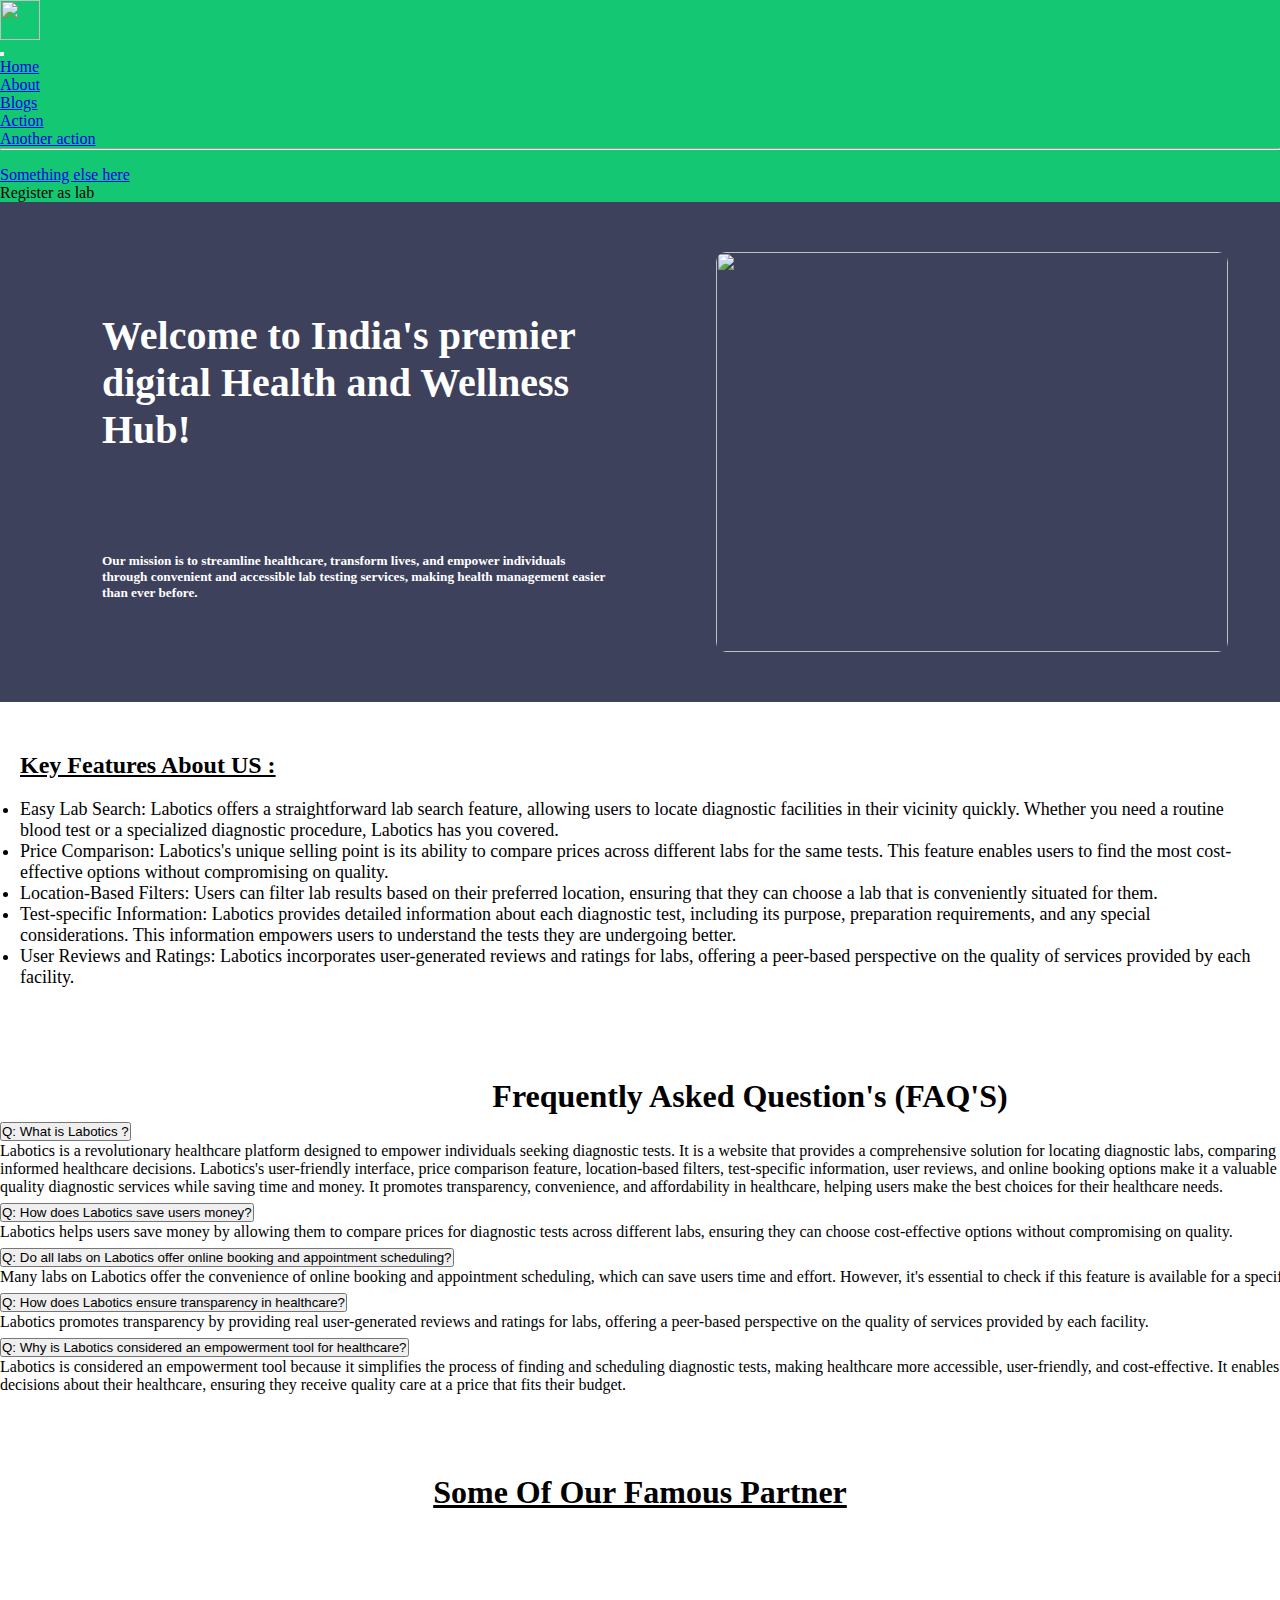
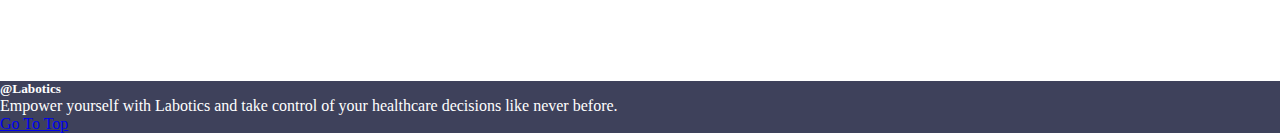
==== about.html @ e54dc59a "init" ====
<!DOCTYPE html>
<html lang="en">
<head>
    <meta charset="UTF-8">
    <meta name="viewport" content="width=device-width, initial-scale=1.0">
    <title>Document</title>
    <link href="https://cdn.jsdelivr.net/npm/bootstrap@5.3.1/dist/css/bootstrap.min.css" rel="stylesheet" integrity="sha384-4bw+/aepP/YC94hEpVNVgiZdgIC5+VKNBQNGCHeKRQN+PtmoHDEXuppvnDJzQIu9" crossorigin="anonymous">
    <link rel="stylesheet" href="https://cdnjs.cloudflare.com/ajax/libs/font-awesome/6.4.0/css/all.min.css" integrity="sha512-iecdLmaskl7CVkqkXNQ/ZH/XLlvWZOJyj7Yy7tcenmpD1ypASozpmT/E0iPtmFIB46ZmdtAc9eNBvH0H/ZpiBw==" crossorigin="anonymous" referrerpolicy="no-referrer" />
    <link rel="stylesheet" href="about.css">
</head>
<body>
    <div class="about-sec">
      <nav class="navbar navbar-expand-lg bg-success bg-gradient fs-5 bgp sticky-top">
        <div class="container-fluid">
          <div class="logo "><img src="images/logo1.png" alt=""></div>
          <button class="navbar-toggler" type="button" data-bs-toggle="collapse" data-bs-target="#navbarSupportedContent"
            aria-controls="navbarSupportedContent" aria-expanded="false" aria-label="Toggle navigation">
            <span class="navbar-toggler-icon"></span>
          </button>
          <div class="collapse navbar-collapse" id="navbarSupportedContent">
            <ul class="navbar-nav me-auto mb-2 mb-lg-0">
              <li class="nav-item mx-2">
                <a class="nav-link " aria-current="page" href="index.html">Home</a>
              </li>
              <li class="nav-item mx-1">
                <a class="nav-link active" href="about.html">About</a>
              </li>
              <li class="nav-item dropdown mx-1">
                <a class="nav-link dropdown-toggle" href="#" role="button" data-bs-toggle="dropdown" aria-expanded="false">
                  Blogs
                </a>
                <ul class="dropdown-menu">
                  <li><a class="dropdown-item" href="#">Action</a></li>
                  <li><a class="dropdown-item" href="#">Another action</a></li>
                  <li>
                    <hr class="dropdown-divider">
                  </li>
                  <li><a class="dropdown-item" href="#">Something else here</a></li>
                </ul>
              </li>
              <li class="nav-item mx-2">
                <a class="nav-link disabled " aria-disabled="true">Register as lab</a>
              </li>
            </ul>
            <!-- <div class="login ">
              <button type="button" class="btn btn-primary btn-sm bg-gradient"><a href="">Login</a></button>
              <button type="button" class="btn btn-danger btn-sm bg-gradient"><a href="signup.html">Sign Up</a></button>
            </div> -->
          </div>
        </div>
      </nav>

        <header>
           <div class="head-section">
            <div id="left-head">
                <h1> Welcome  to India's premier digital Health  and Wellness Hub!</h1>
                <h5>Our mission is to streamline healthcare, transform lives, and empower individuals through convenient and accessible lab  testing services, making health management easier than ever before.</h5>
            </div>
            <div class="right-head">
                <img src="Images/about image.jpg" alt="">
            </div>
           </div>
        </header>

        <div class="About-us-detail" style="padding: 10px 20px 10px 20px; margin-top: 40px;">
          <h2> <u>Key Features About US :</u></h2>
          <ul style="font-size: 18px;  margin-top: 20px;">
            <li>
              Easy Lab Search: Labotics offers a straightforward lab search feature, allowing users to locate diagnostic facilities in their vicinity quickly. Whether you need a routine blood test or a specialized diagnostic procedure, Labotics has you covered. </li>
            <li>Price Comparison: Labotics's unique selling point is its ability to compare prices across different labs for the same tests. This feature enables users to find the most cost-effective options without compromising on quality.</li>
            <li>Location-Based Filters: Users can filter lab results based on their preferred location, ensuring that they can choose a lab that is conveniently situated for them.</li>
            <li>Test-specific Information: Labotics provides detailed information about each diagnostic test, including its purpose, preparation requirements, and any special considerations. This information empowers users to understand the tests they are undergoing better. </li>
            <li>User Reviews and Ratings: Labotics incorporates user-generated reviews and ratings for labs, offering a peer-based perspective on the quality of services provided by each facility. </li>
          </ul>
        </div>
        <div class="faqs">
         <div class="faqs-heading">
          <h1>Frequently Asked Question's (FAQ'S)</h1>
         </div>
            <div class="accordion accordion-flush" id="accordionFlushExample">
                <div class="accordion-item">
                  <h2 class="accordion-header">
                    <button class="accordion-button collapsed" type="button" data-bs-toggle="collapse" data-bs-target="#flush-collapseOne" aria-expanded="false" aria-controls="flush-collapseOne">
                      Q: What is Labotics ?
                    </button>
                  </h2>
                  <div id="flush-collapseOne" class="accordion-collapse collapse" data-bs-parent="#accordionFlushExample">
                    <div class="accordion-body">Labotics is a revolutionary healthcare platform designed to empower individuals seeking diagnostic tests. It is a website that provides a comprehensive solution for locating diagnostic labs, comparing prices for tests, and making informed healthcare decisions. Labotics's user-friendly interface, price comparison feature, location-based filters, test-specific information, user reviews, and online booking options make it a valuable tool for anyone looking to access quality diagnostic services while saving time and money. It promotes transparency, convenience, and affordability in healthcare, helping users make the best choices for their healthcare needs.</div>
                  </div>
                </div>
                <div class="accordion-item">
                  <h2 class="accordion-header">
                    <button class="accordion-button collapsed" type="button" data-bs-toggle="collapse" data-bs-target="#flush-collapseTwo" aria-expanded="false" aria-controls="flush-collapseTwo">
                     Q: How does Labotics save users money?
                    </button>
                  </h2>
                  <div id="flush-collapseTwo" class="accordion-collapse collapse" data-bs-parent="#accordionFlushExample">
                    <div class="accordion-body">Labotics helps users save money by allowing them to compare prices for diagnostic tests across different labs, ensuring they can choose cost-effective options without compromising on quality.
                    </div>
                  </div>
                </div>
                <div class="accordion-item">
                  <h2 class="accordion-header">
                    <button class="accordion-button collapsed" type="button" data-bs-toggle="collapse" data-bs-target="#flush-collapseThree" aria-expanded="false" aria-controls="flush-collapseThree">
                      Q: Do all labs on Labotics offer online booking and appointment scheduling?
                    </button>
                  </h2>
                  <div id="flush-collapseThree" class="accordion-collapse collapse" data-bs-parent="#accordionFlushExample">
                    <div class="accordion-body">Many labs on Labotics offer the convenience of online booking and appointment scheduling, which can save users time and effort. However, it's essential to check if this feature is available for a specific lab.</div>
                  </div>
                </div>
                <div class="accordion-item">
                  <h2 class="accordion-header">
                    <button class="accordion-button collapsed" type="button" data-bs-toggle="collapse" data-bs-target="#flush-collapsefour" aria-expanded="false" aria-controls="flush-collapsefour">
                    Q: How does Labotics ensure transparency in healthcare?
                    </button>
                  </h2>
                  <div id="flush-collapsefour" class="accordion-collapse collapse" data-bs-parent="#accordionFlushExample">
                    <div class="accordion-body">Labotics promotes transparency by providing real user-generated reviews and ratings for labs, offering a peer-based perspective on the quality of services provided by each facility.</div>
                  </div>
                </div>
                <div class="accordion-item">
                  <h2 class="accordion-header">
                    <button class="accordion-button collapsed" type="button" data-bs-toggle="collapse" data-bs-target="#flush-collapsefive" aria-expanded="false" aria-controls="flush-collapsefivr">
                     Q: Why is Labotics considered an empowerment tool for healthcare?
                    </button>
                  </h2>
                  <div id="flush-collapsefive" class="accordion-collapse collapse" data-bs-parent="#accordionFlushExample">
                    <div class="accordion-body">Labotics is considered an empowerment tool because it simplifies the process of finding and scheduling diagnostic tests, making healthcare more accessible, user-friendly, and cost-effective. It enables individuals to make informed decisions about their healthcare, ensuring they receive quality care at a price that fits their budget.



                    </div>
                  </div>
                </div>
              </div>
        </div>

        <div class="copy-right">
          <h1><u>Some Of Our Famous Partner</u></h1>
         <div class="first-row">
          <img src="Images/partner1.gif" alt="">
          <img src="Images/partner3.jpg" alt="">
          <img src="Images/partner2.jpg" alt="">
          <img src="Images/partner7.png" alt="">
         </div>
         <div class="first-row" style="margin-top: 80px;">
          <img src="Images/partner4.jpeg" alt="">
          <img src="Images/partner5.png" alt="">
          <img src="Images/partner6.jpg" alt="">
          <img src="Images/partner8.jpeg" alt="">
         </div>
        </div>

        <div class="footer">
          <div class="card text-center" style="margin-top: 60px;">
            <div class="card-body" style="background: #3e415b; color: #fff;">
              <h5 class="card-title">@Labotics <i class="fa-solid fa-heart-pulse" style="color: red; margin-left: 10px;"></i></h5>
              <p class="card-text">Empower yourself with Labotics and take control of your healthcare decisions like never before.
              </p>
              <a href=" " class="btn bg-primary text-white"  ><i class="fa-solid fa-arrow-up"></i> Go To Top</a>
            </div>
          </div>
        </div>

    </div>

<script src="https://cdn.jsdelivr.net/npm/@popperjs/core@2.11.8/dist/umd/popper.min.js" integrity="sha384-I7E8VVD/ismYTF4hNIPjVp/Zjvgyol6VFvRkX/vR+Vc4jQkC+hVqc2pM8ODewa9r" crossorigin="anonymous"></script>
<script src="https://cdn.jsdelivr.net/npm/bootstrap@5.3.1/dist/js/bootstrap.min.js" integrity="sha384-Rx+T1VzGupg4BHQYs2gCW9It+akI2MM/mndMCy36UVfodzcJcF0GGLxZIzObiEfa" crossorigin="anonymous"></script>
</body>
</html>
---- about.css ----
*{
    margin: 0;
    padding: 0;
    box-sizing: border-box;
    
}
.bgp{
    background-color: rgb(19, 199, 115);
    
  }
.about-sec{
    width: 100%;
    overflow: hidden;
    /* overflow-y: scroll; */
}


.logo{
    width: 40px;
    height: 40px;
}
.logo img{
    width: 40px;
    height: 40px;
}

 header{
    width: 100%;
    height: 500px;
    background: #3e415b;
 }
 .head-section{
    width: 100%;
    height: 100%;
    display: flex;
    justify-content: space-evenly;

 }

 #left-head{
    width: 40%;
    height: 80%;
    /* background-color: aqua; */
    margin: 50px;
    color: #fff;
 }
 #left-head h1{
    margin-top: 60px;
    font-size: 40px;
    font-weight: 600;
 }
 #left-head h5{
   margin-top: 100px;

 }
.right-head{
    width: 40%;
    height: 80%;
    margin-top: 50px;
}

.right-head img{
    width: 100%;
    height: 100%;
    border-radius: 10px;
}
.faqs{
    width: 1500px;
    height: auto;
    /* border: 1px solid  gray; */
    margin: 0 auto;
    margin-top: 80px;
    /* box-shadow: 0px -25px 20px -20px rgba(0,0,0,0.45),
25px 0px 20px -20px rgba(0,0,0,0.45),
0px 25px 20px -20px rgba(0,0,0,0.45),
-25px 0px 20px -20px rgba(0,0,0,0.45); */

}
.faqs-heading{
    
    width: 100%;
    height: auto;
    /* border: 10px solid rgb(95, 95, 95); */
}
.faqs-heading h1{
    width: 100%;
    height: auto;
    text-align: center;   
}
.copy-right{
    width: 100%;
    height: auto;
    margin-top: 80px;
  
}

.copy-right h1{
    text-align: center;
    margin-bottom:30px;
    font-weight: 700;
    
}
.first-row{
    display: flex;
    justify-content: space-evenly;
}

.first-row img{
    width: 12%;
    border-radius: 10px;
}
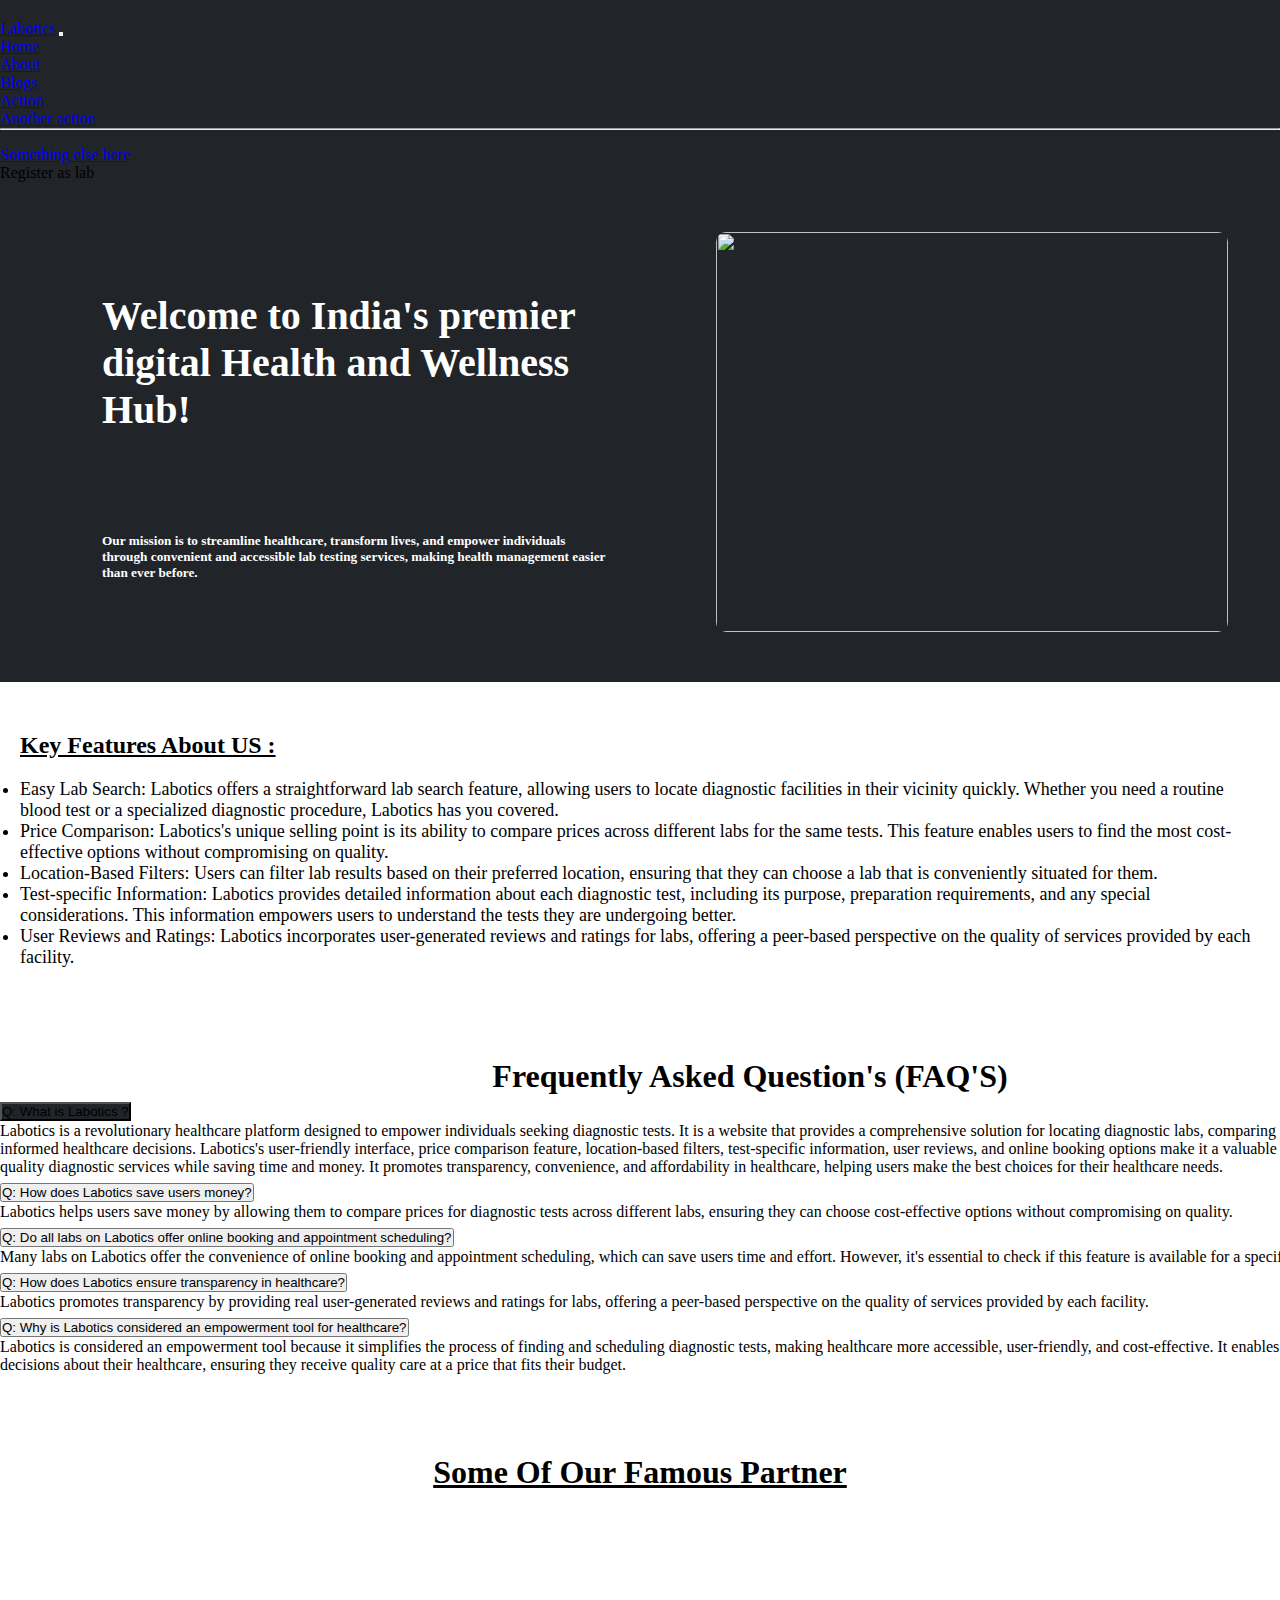
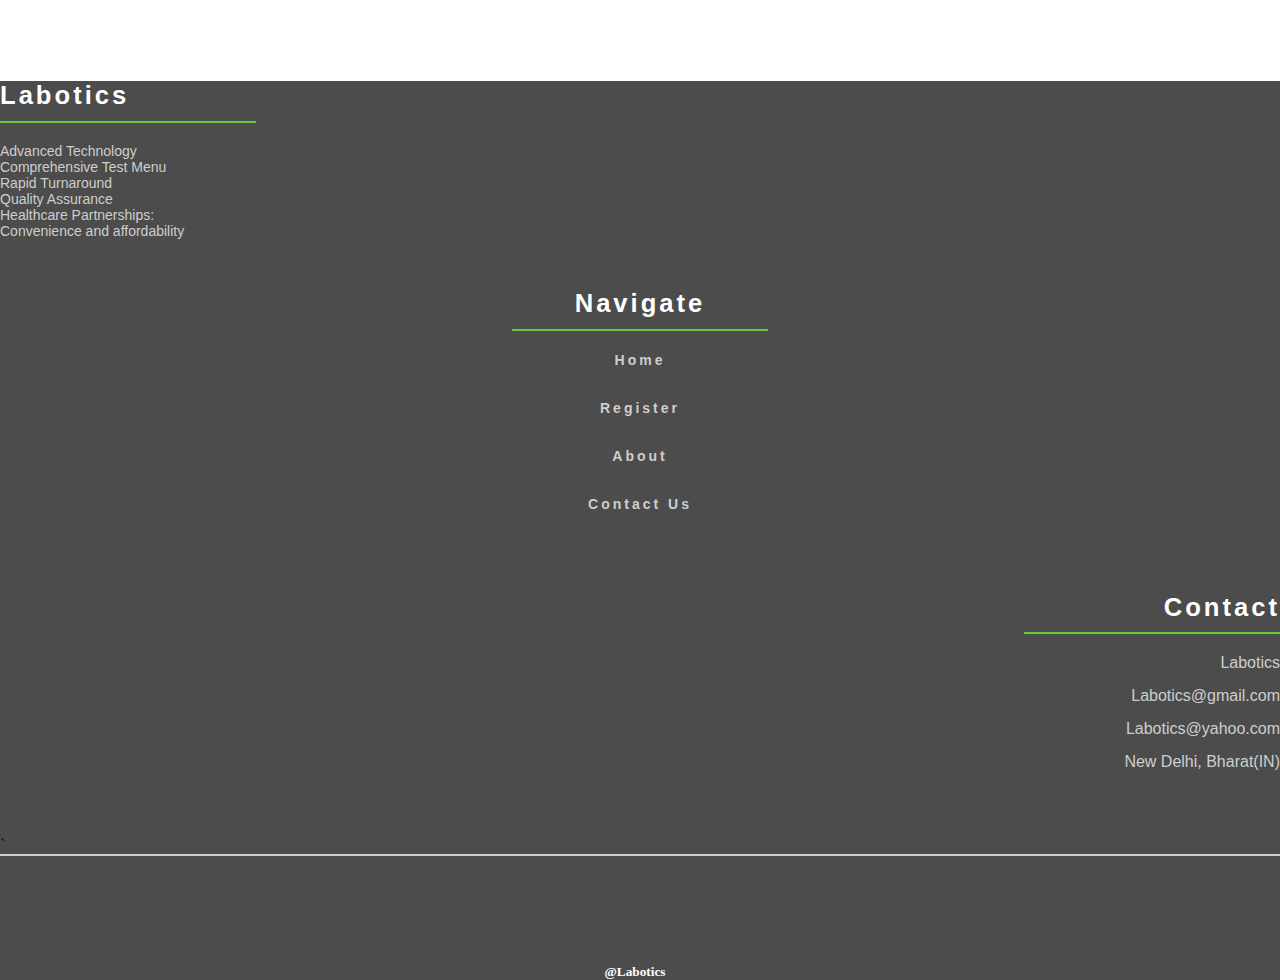
==== commit 39ebe9b5: "Merge pull request #3 from AdarshSingh9540/features2" ====
--- a/about.html
+++ b/about.html
@@ -1,5 +1,5 @@
 <!DOCTYPE html>
-<html lang="en">
+<html lang="en" data-bs-theme="dark">
 <head>
     <meta charset="UTF-8">
     <meta name="viewport" content="width=device-width, initial-scale=1.0">
@@ -10,20 +10,21 @@
 </head>
 <body>
     <div class="about-sec">
-      <nav class="navbar navbar-expand-lg bg-success bg-gradient fs-5 bgp sticky-top">
+      <nav class="navbar navbar-expand-lg  fs-5 bgp sticky-top">
+
         <div class="container-fluid">
-          <div class="logo "><img src="images/logo1.png" alt=""></div>
+          <a class="navbar-brand fs-5 mx-5 " href="#">Labotics</a>
           <button class="navbar-toggler" type="button" data-bs-toggle="collapse" data-bs-target="#navbarSupportedContent"
             aria-controls="navbarSupportedContent" aria-expanded="false" aria-label="Toggle navigation">
             <span class="navbar-toggler-icon"></span>
           </button>
           <div class="collapse navbar-collapse" id="navbarSupportedContent">
-            <ul class="navbar-nav me-auto mb-2 mb-lg-0">
+            <ul class="navbar-nav me-auto mb-2 mb-lg-0 mx-3">
               <li class="nav-item mx-2">
-                <a class="nav-link " aria-current="page" href="index.html">Home</a>
+                <a class="nav-link active" aria-current="page" href="index.html">Home</a>
               </li>
               <li class="nav-item mx-1">
-                <a class="nav-link active" href="about.html">About</a>
+                <a class="nav-link" href="about.html">About</a>
               </li>
               <li class="nav-item dropdown mx-1">
                 <a class="nav-link dropdown-toggle" href="#" role="button" data-bs-toggle="dropdown" aria-expanded="false">
@@ -42,10 +43,9 @@
                 <a class="nav-link disabled " aria-disabled="true">Register as lab</a>
               </li>
             </ul>
-            <!-- <div class="login ">
-              <button type="button" class="btn btn-primary btn-sm bg-gradient"><a href="">Login</a></button>
-              <button type="button" class="btn btn-danger btn-sm bg-gradient"><a href="signup.html">Sign Up</a></button>
-            </div> -->
+            <div class="login mx-5">
+    
+              
           </div>
         </div>
       </nav>
@@ -80,7 +80,7 @@
             <div class="accordion accordion-flush" id="accordionFlushExample">
                 <div class="accordion-item">
                   <h2 class="accordion-header">
-                    <button class="accordion-button collapsed" type="button" data-bs-toggle="collapse" data-bs-target="#flush-collapseOne" aria-expanded="false" aria-controls="flush-collapseOne">
+                    <button style="background-color: rgb(33,37,41);" class="accordion-button collapsed " type="button" data-bs-toggle="collapse" data-bs-target="#flush-collapseOne" aria-expanded="false" aria-controls="flush-collapseOne">
                       Q: What is Labotics ?
                     </button>
                   </h2>
@@ -152,15 +152,65 @@
          </div>
         </div>
 
-        <div class="footer">
-          <div class="card text-center" style="margin-top: 60px;">
-            <div class="card-body" style="background: #3e415b; color: #fff;">
-              <h5 class="card-title">@Labotics <i class="fa-solid fa-heart-pulse" style="color: red; margin-left: 10px;"></i></h5>
-              <p class="card-text">Empower yourself with Labotics and take control of your healthcare decisions like never before.
-              </p>
-              <a href=" " class="btn bg-primary text-white"  ><i class="fa-solid fa-arrow-up"></i> Go To Top</a>
-            </div>
+        <div class="footer" style="margin-top: 80px;">
+          <div class="container">
+              <div class="row">
+                  <div class="col-md-4 col-xs-12">
+                      <div class="first">
+                          <h4>Labotics</h4>
+                          <p> Advanced Technology</p>
+                          <p>Comprehensive Test Menu</p>
+                          <p>Rapid Turnaround</p>
+                          <p>Quality Assurance</p>
+                          <p>Healthcare Partnerships:</p>
+                          <p> Convenience and affordability</p>
+                      </div>
+                  </div>
+        
+                  <div class="col-md-4 col-xs-12">
+                      <div class="second">
+                          <h4> Navigate</h4>
+                          <ul>
+                              <li><a href="#">Home</a></li>
+                              <li><a href="signup.html">Register</a></li>
+                              <li><a href="about.html">About</a></li>
+                              <li><a href="#">Contact Us</a></li>
+                          </ul>
+                      </div>
+                  </div>
+        
+                  <div class="col-md-4 col-xs-12">
+                      <div class="third">
+                          <h4> Contact</h4>
+                          <ul>
+                              <li>Labotics</li> 
+                             
+                            <li><i class="far fa-envelope"></i> Labotics@gmail.com</li>
+                              <li><i class="far fa-envelope"></i> Labotics@yahoo.com</li>
+        
+        
+                            <li><i class="fas fa-map-marker-alt"></i> New Delhi, Bharat(IN) </li>
+                          </ul>
+                      </div>
+                  </div>
+              </div>
           </div>
+          <div class="container">`
+              <div class="row">
+                  <div class="col-12">
+                      <div class="line"></div>
+                      <div class="second2">
+                          <a href="https://codepen.io/AndreeaBunget" target="_blank"> <i class="fa-brands fa-facebook fa-2x margin"></i></a>
+                          <a href="https://www.instagram.com/adarshsingh9540/" target="_blank"> <i class="fa-brands fa-instagram fa-2x margin"></i></a>
+                          <a href="https://www.linkedin.com/in/adarsh-singh-183357262/" target="_blank"> <i class="fab fa-linkedin fa-2x margin"></i></a>
+                          <a href="https://www.youtube.com/channel/UCTefFWBZmEPByurl-Y9JM5A" target="_blank"><i class="fab fa-youtube fa-2x margin" ></i></a>
+        
+                      </div>
+        
+                  </div>
+                  <h5 style="text-align: center; color: #fff;">@Labotics  <i class="fa-solid fa-heart-pulse" style="color: red; margin-left: 10px;"></i></h5>
+              </div>
+              </div>
         </div>
 
     </div>
--- a/about.css
+++ b/about.css
@@ -5,8 +5,9 @@
     
 }
 .bgp{
-    background-color: rgb(19, 199, 115);
-    
+    padding-top: 20px;
+    background-color: rgb(33,37,41);
+    box-shadow: 0 0 10px rgba(0, 0, 25, 0.2);
   }
 .about-sec{
     width: 100%;
@@ -27,7 +28,7 @@
  header{
     width: 100%;
     height: 500px;
-    background: #3e415b;
+    background:  rgb(33,37,41);
  }
  .head-section{
     width: 100%;
@@ -109,3 +110,193 @@
     width: 12%;
     border-radius: 10px;
 }
+
+.footer {
+    background: linear-gradient(rgba(0,0,0,0.7),rgba(0,0,0,0.7));
+  }
+  
+  
+  
+  .first {
+    margin-top: 40px;
+    margin-bottom: 50px;
+    color: rgb(206,206,206);
+    font-family: 'Poppins', sans-serif;
+  }
+  
+    .first h4 {
+        font-size: 20px;
+        letter-spacing: 3px;
+        position: relative;
+        margin-bottom: 20px;
+        font-size: 1.6em;
+        color: #fff;
+        padding-bottom: 0.5em;
+    }
+  
+        .first h4::after {
+            content: '';
+            background: #66c83d;
+            width: 20%;
+            height: 2px;
+            position: absolute;
+            bottom: 0;
+            left: 0;
+        }
+  
+    .first p {
+        font-size: 14px;
+    }
+  
+  .second {
+    margin-top: 40px;
+    margin-bottom: 50px;
+    color: rgb(206,206,206);
+    font-family: 'Poppins', sans-serif;
+    text-align: center;
+  }
+  
+  .second2 {
+    margin-top: 40px;
+    margin-bottom: 50px;
+    color: rgb(206,206,206);
+    font-family: 'Poppins', sans-serif;
+    text-align: center;
+  }
+  
+  .second h4 {
+    font-size: 20px;
+    letter-spacing: 3px;
+    position: relative;
+    margin-bottom: 20px;
+    font-size: 1.6em;
+    color: #fff;
+    padding-bottom: 0.5em;
+  }
+  
+    .second h4::after {
+        content: '';
+        background: #66c83d;
+        width: 20%;
+        height: 2px;
+        position: absolute;
+        bottom: 0;
+        left: 40%;
+    }
+  
+  
+  .second li {
+    list-style: none;
+    padding-bottom: 30px;
+  }
+  
+  .second a, .second2 a {
+    color: rgb(206, 206, 206);
+    text-decoration: none;
+    letter-spacing: 3px;
+    font-weight: bold;
+    font-size: 14px;
+    transition: 0.2s;
+  }
+  
+    .second a:hover, .second2 a:hover {
+        color: #fff;
+        transition: 0.2s;
+        text-shadow: 1px 1px 20px rgba(0,0,0,1);
+        text-decoration: none
+  
+    }
+  
+  
+  
+  .third {
+    margin-top: 40px;
+    margin-bottom: 50px;
+    color: rgb(206,206,206);
+    font-family: 'Poppins', sans-serif;
+    text-align: right;
+  }
+  
+  
+    .third h4 {
+        font-size: 20px;
+        letter-spacing: 3px;
+        position: relative;
+        margin-bottom: 20px;
+        font-size: 1.6em;
+        color: #fff;
+        padding-bottom: 0.5em;
+    }
+  
+  
+        .third h4::after {
+            content: '';
+            background: #66c83d;
+            width: 20%;
+            height: 2px;
+            position: absolute;
+            bottom: 0;
+            left: 80%;
+        }
+  
+  
+  
+    .third li {
+        list-style: none;
+        padding-bottom: 15px;
+    }
+  
+  
+    .third a {
+        color: rgb(206, 206, 206);
+        text-decoration: none;
+        letter-spacing: 3px;
+        font-weight: bold;
+        font-size: 14px;
+        transition: 0.2s;
+    }
+  
+  
+        .third a:hover {
+            color: #fff;
+            transition: 0.2s;
+            text-shadow: 1px 1px 20px rgba(0,0,0,1);
+        }
+  
+  
+  @media screen and (max-width:1000px) {
+    .first {
+        text-align: center;
+    }
+  
+        .first h4::after {
+            left: 40%;
+        }
+  }
+  
+  @media screen and (max-width:1000px) {
+    .third {
+        text-align: center;
+    }
+  
+        .third h4::after {
+            left: 40% !important;
+        }
+  }
+  
+  .margin {
+    margin-left: 20px;
+  }
+  
+  .line {
+    height:2px;
+    background-color:rgb(206,206,206);
+    width:100%;
+  }
+  
+  .container h1{
+    text-align:center;
+    margin-top:40px;
+    margin-bottom:40px;
+  }
+  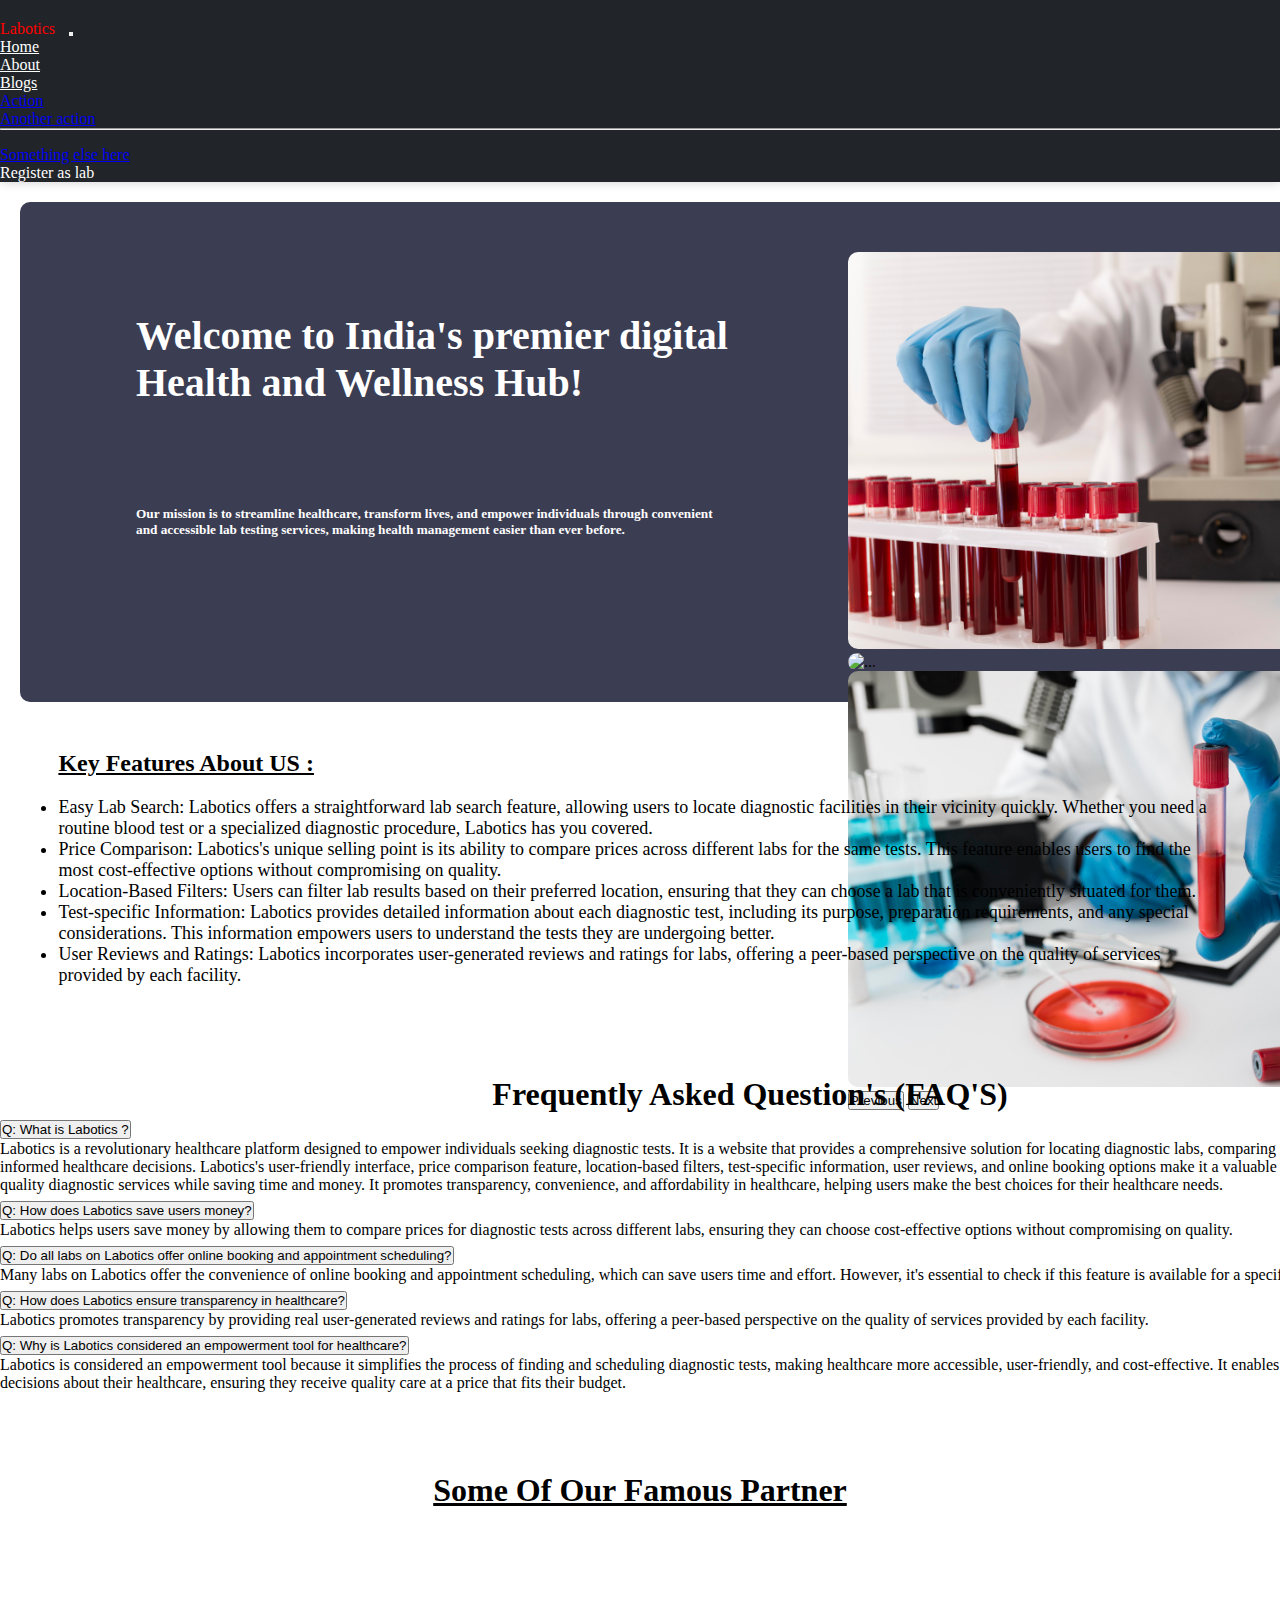
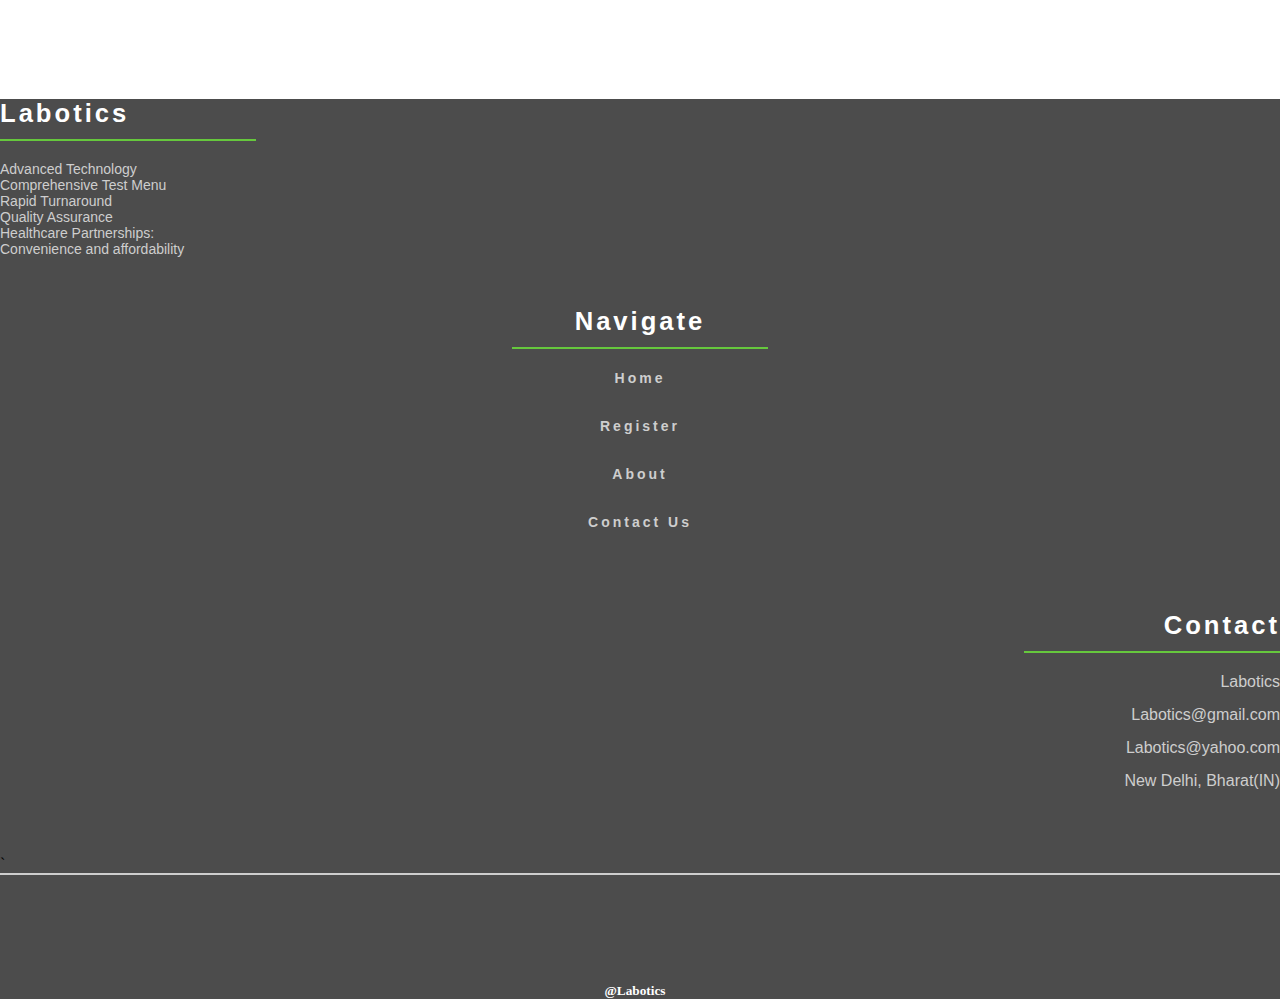
==== commit 39c7fbf7: "change in features" ====
--- a/about.html
+++ b/about.html
@@ -1,5 +1,5 @@
 <!DOCTYPE html>
-<html lang="en" data-bs-theme="dark">
+<html lang="en" data-bs-theme="">
 <head>
     <meta charset="UTF-8">
     <meta name="viewport" content="width=device-width, initial-scale=1.0">
@@ -10,10 +10,10 @@
 </head>
 <body>
     <div class="about-sec">
-      <nav class="navbar navbar-expand-lg  fs-5 bgp sticky-top">
+      <nav class="navbar navbar-expand-lg  fs-5 bgp sticky-top" style="color: #fff;">
 
         <div class="container-fluid">
-          <a class="navbar-brand fs-5 mx-5 " href="#">Labotics</a>
+          <span style="color: red;">Labotics<i class="fa-solid fa-heart-pulse" style="color: red; margin-left: 10px;"></i></span>
           <button class="navbar-toggler" type="button" data-bs-toggle="collapse" data-bs-target="#navbarSupportedContent"
             aria-controls="navbarSupportedContent" aria-expanded="false" aria-label="Toggle navigation">
             <span class="navbar-toggler-icon"></span>
@@ -21,13 +21,13 @@
           <div class="collapse navbar-collapse" id="navbarSupportedContent">
             <ul class="navbar-nav me-auto mb-2 mb-lg-0 mx-3">
               <li class="nav-item mx-2">
-                <a class="nav-link active" aria-current="page" href="index.html">Home</a>
+                <a class="nav-link active" aria-current="page" href="index.html" style="color: #fff;">Home</a>
               </li>
               <li class="nav-item mx-1">
-                <a class="nav-link" href="about.html">About</a>
+                <a class="nav-link" href="about.html" style="color: #fff;">About</a>
               </li>
               <li class="nav-item dropdown mx-1">
-                <a class="nav-link dropdown-toggle" href="#" role="button" data-bs-toggle="dropdown" aria-expanded="false">
+                <a class="nav-link dropdown-toggle" href="#" role="button" data-bs-toggle="dropdown" aria-expanded="false" style="color: #fff;">
                   Blogs
                 </a>
                 <ul class="dropdown-menu">
@@ -40,7 +40,7 @@
                 </ul>
               </li>
               <li class="nav-item mx-2">
-                <a class="nav-link disabled " aria-disabled="true">Register as lab</a>
+                <a class="nav-link disabled " aria-disabled="true" style="color: #fff;">Register as lab</a>
               </li>
             </ul>
             <div class="login mx-5">
@@ -50,19 +50,41 @@
         </div>
       </nav>
 
-        <header>
-           <div class="head-section">
-            <div id="left-head">
-                <h1> Welcome  to India's premier digital Health  and Wellness Hub!</h1>
-                <h5>Our mission is to streamline healthcare, transform lives, and empower individuals through convenient and accessible lab  testing services, making health management easier than ever before.</h5>
-            </div>
-            <div class="right-head">
-                <img src="Images/about image.jpg" alt="">
-            </div>
+      <header style="margin: 20px; border-radius: 10px; width: 1490px;">
+        <div class="head-section">
+         <div id="left-head">
+             <h1> Welcome  to India's premier digital Health  and Wellness Hub!</h1>
+             <h5>Our mission is to streamline healthcare, transform lives, and empower individuals through convenient and accessible lab  testing services, making health management easier than ever before.</h5>
+         </div>
+         
+
+         <div class="right-head">
+           <div id="carouselExampleAutoplaying" class="carousel slide" data-bs-ride="carousel">
+             <div class="carousel-inner">
+               <div class="carousel-item active">
+                 <img src="images/slider6.jpg" class="d-block w-100" alt="...">
+               </div>
+               <div class="carousel-item">
+                 <img src="images/slider4.jpg" class="d-block w-100" alt="...">
+               </div>
+               <div class="carousel-item">
+                 <img src="images/slider5.jpg" class="d-block w-100" alt="...">
+               </div>
+             </div>
+             <button class="carousel-control-prev" type="button" data-bs-target="#carouselExampleAutoplaying" data-bs-slide="prev">
+               <span class="carousel-control-prev-icon" aria-hidden="true"></span>
+               <span class="visually-hidden">Previous</span>
+             </button>
+             <button class="carousel-control-next" type="button" data-bs-target="#carouselExampleAutoplaying" data-bs-slide="next">
+               <span class="carousel-control-next-icon" aria-hidden="true"></span>
+               <span class="visually-hidden">Next</span>
+             </button>
            </div>
-        </header>
-
-        <div class="About-us-detail" style="padding: 10px 20px 10px 20px; margin-top: 40px;">
+         </div>
+        </div>
+     </header>
+
+        <div class="About-us-detail" style="padding: 10px 20px 10px 20px; margin-top: 40px; margin:3%;">
           <h2> <u>Key Features About US :</u></h2>
           <ul style="font-size: 18px;  margin-top: 20px;">
             <li>
@@ -80,7 +102,7 @@
             <div class="accordion accordion-flush" id="accordionFlushExample">
                 <div class="accordion-item">
                   <h2 class="accordion-header">
-                    <button style="background-color: rgb(33,37,41);" class="accordion-button collapsed " type="button" data-bs-toggle="collapse" data-bs-target="#flush-collapseOne" aria-expanded="false" aria-controls="flush-collapseOne">
+                    <button class="accordion-button collapsed " type="button" data-bs-toggle="collapse" data-bs-target="#flush-collapseOne" aria-expanded="false" aria-controls="flush-collapseOne">
                       Q: What is Labotics ?
                     </button>
                   </h2>
--- a/about.css
+++ b/about.css
@@ -26,9 +26,12 @@
 }
 
  header{
+  margin: 2%;
+  margin-right:40%;
+  border-radius: 30px;
     width: 100%;
     height: 500px;
-    background:  rgb(33,37,41);
+    background:  #3b3d53;;
  }
  .head-section{
     width: 100%;
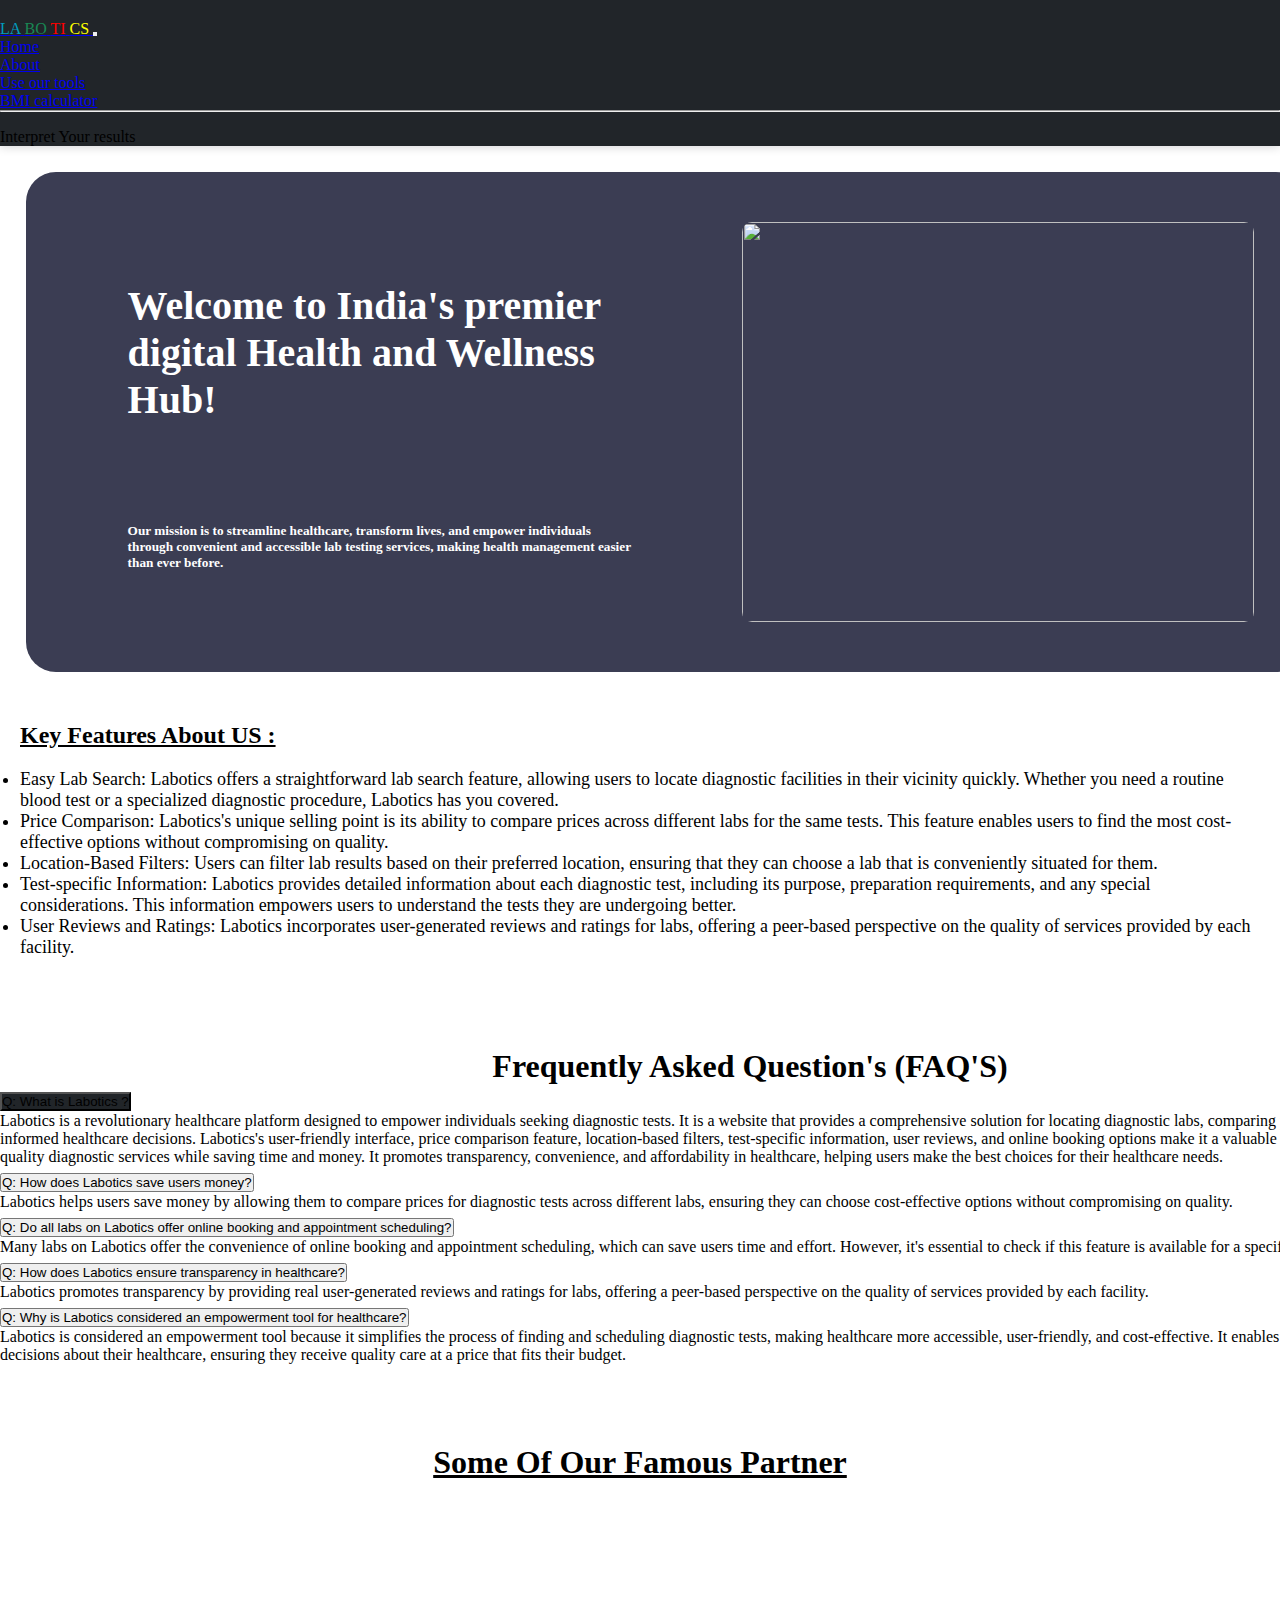
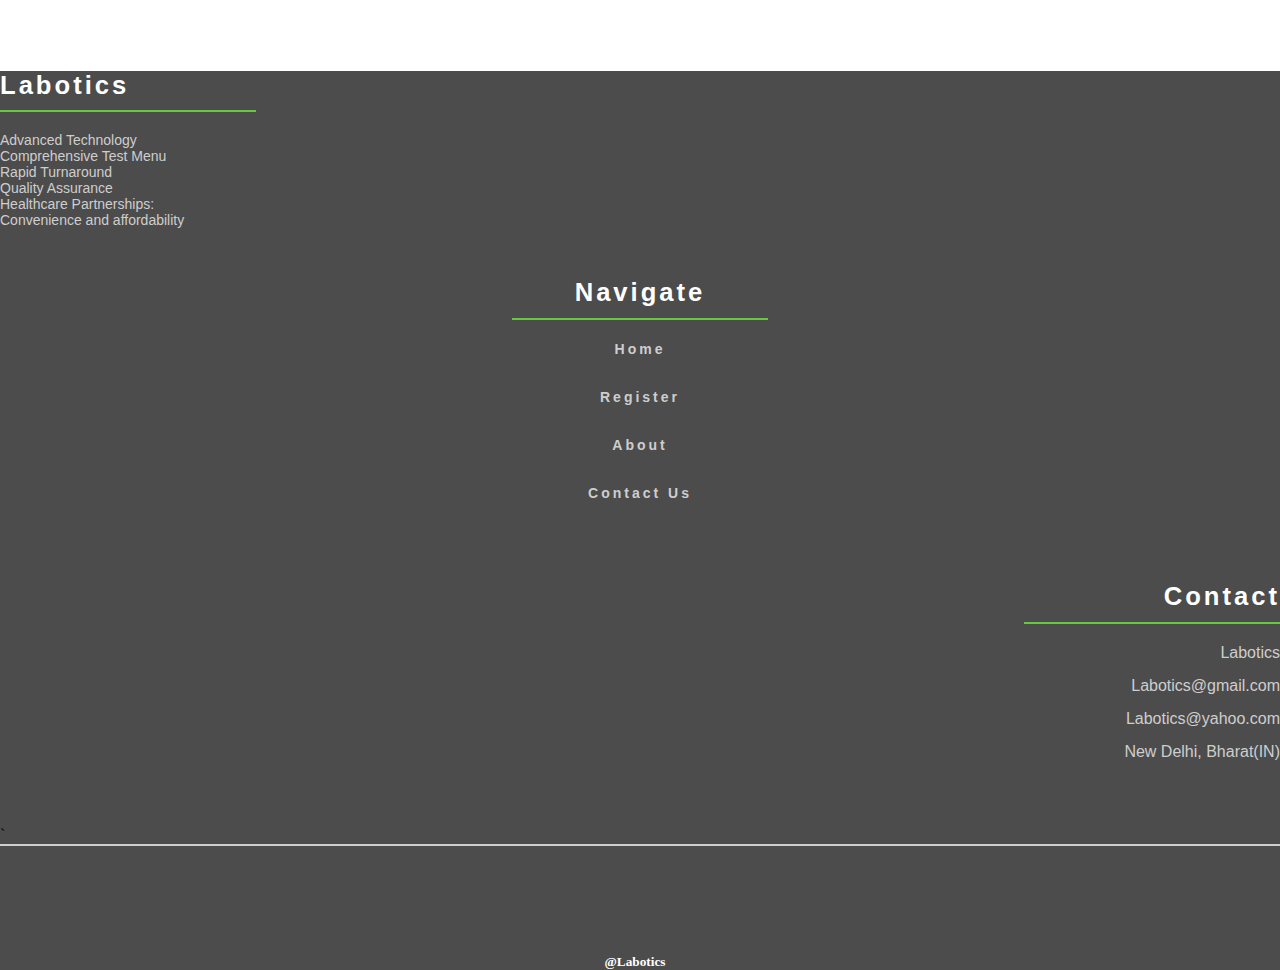
==== commit 7aa3b870: "Merge pull request #6 from AdarshSingh9540/nayibranch" ====
--- a/about.html
+++ b/about.html
@@ -1,5 +1,5 @@
 <!DOCTYPE html>
-<html lang="en" data-bs-theme="">
+<html lang="en" data-bs-theme="dark">
 <head>
     <meta charset="UTF-8">
     <meta name="viewport" content="width=device-width, initial-scale=1.0">
@@ -10,10 +10,15 @@
 </head>
 <body>
     <div class="about-sec">
-      <nav class="navbar navbar-expand-lg  fs-5 bgp sticky-top" style="color: #fff;">
+      <nav class="navbar navbar-expand-lg  fs-5 bgp sticky-top">
 
         <div class="container-fluid">
-          <span style="color: red;">Labotics<i class="fa-solid fa-heart-pulse" style="color: red; margin-left: 10px;"></i></span>
+          <a class="navbar-brand fs-5 mx-5 " href="#">
+            <span style="color: #019cbe">LA</span>
+          <span style="color: #198754">BO</span>
+          <span style="color: red">TI</span>
+          <span style="color: yellow">CS</span>
+          </a>
           <button class="navbar-toggler" type="button" data-bs-toggle="collapse" data-bs-target="#navbarSupportedContent"
             aria-controls="navbarSupportedContent" aria-expanded="false" aria-label="Toggle navigation">
             <span class="navbar-toggler-icon"></span>
@@ -21,26 +26,26 @@
           <div class="collapse navbar-collapse" id="navbarSupportedContent">
             <ul class="navbar-nav me-auto mb-2 mb-lg-0 mx-3">
               <li class="nav-item mx-2">
-                <a class="nav-link active" aria-current="page" href="index.html" style="color: #fff;">Home</a>
+                <a class="nav-link active" aria-current="page" href="index.html">Home</a>
               </li>
               <li class="nav-item mx-1">
-                <a class="nav-link" href="about.html" style="color: #fff;">About</a>
+                <a class="nav-link" href="about.html">About</a>
               </li>
               <li class="nav-item dropdown mx-1">
-                <a class="nav-link dropdown-toggle" href="#" role="button" data-bs-toggle="dropdown" aria-expanded="false" style="color: #fff;">
-                  Blogs
+                <a class="nav-link dropdown-toggle" href="#" role="button" data-bs-toggle="dropdown" aria-expanded="false">
+                  Use our tools
                 </a>
                 <ul class="dropdown-menu">
-                  <li><a class="dropdown-item" href="#">Action</a></li>
-                  <li><a class="dropdown-item" href="#">Another action</a></li>
+                  <li><a class="dropdown-item" href="bmi.html">BMI calculator</a></li>
+                  <!-- <li><a class="dropdown-item" href="#">Another action</a></li> -->
                   <li>
                     <hr class="dropdown-divider">
                   </li>
-                  <li><a class="dropdown-item" href="#">Something else here</a></li>
+                  <!-- <li><a class="dropdown-item" href="#">Something else here</a></li> -->
                 </ul>
               </li>
               <li class="nav-item mx-2">
-                <a class="nav-link disabled " aria-disabled="true" style="color: #fff;">Register as lab</a>
+                <a class="nav-link disabled " aria-disabled="true">Interpret Your results</a>
               </li>
             </ul>
             <div class="login mx-5">
@@ -50,41 +55,28 @@
         </div>
       </nav>
 
-      <header style="margin: 20px; border-radius: 10px; width: 1490px;">
-        <div class="head-section">
-         <div id="left-head">
-             <h1> Welcome  to India's premier digital Health  and Wellness Hub!</h1>
-             <h5>Our mission is to streamline healthcare, transform lives, and empower individuals through convenient and accessible lab  testing services, making health management easier than ever before.</h5>
-         </div>
-         
-
-         <div class="right-head">
-           <div id="carouselExampleAutoplaying" class="carousel slide" data-bs-ride="carousel">
-             <div class="carousel-inner">
-               <div class="carousel-item active">
-                 <img src="images/slider6.jpg" class="d-block w-100" alt="...">
-               </div>
-               <div class="carousel-item">
-                 <img src="images/slider4.jpg" class="d-block w-100" alt="...">
-               </div>
-               <div class="carousel-item">
-                 <img src="images/slider5.jpg" class="d-block w-100" alt="...">
-               </div>
-             </div>
-             <button class="carousel-control-prev" type="button" data-bs-target="#carouselExampleAutoplaying" data-bs-slide="prev">
-               <span class="carousel-control-prev-icon" aria-hidden="true"></span>
-               <span class="visually-hidden">Previous</span>
-             </button>
-             <button class="carousel-control-next" type="button" data-bs-target="#carouselExampleAutoplaying" data-bs-slide="next">
-               <span class="carousel-control-next-icon" aria-hidden="true"></span>
-               <span class="visually-hidden">Next</span>
-             </button>
+        <header>
+           <div class="head-section">
+            <div id="left-head">
+                <h1> Welcome  to India's premier digital Health  and Wellness Hub!</h1>
+                <h5>Our mission is to streamline healthcare, transform lives, and empower individuals through convenient and accessible lab  testing services, making health management easier than ever before.</h5>
+            </div>
+            <div class="right-head">
+                <img src="Images/about image.jpg" alt="">
+            </div>
            </div>
-         </div>
-        </div>
-     </header>
-
-        <div class="About-us-detail" style="padding: 10px 20px 10px 20px; margin-top: 40px; margin:3%;">
+        </header>
+
+
+        <script src="https://www.gstatic.com/dialogflow-console/fast/messenger/bootstrap.js?v=1"></script>
+        <df-messenger
+          intent="WELCOME"
+          chat-title="Labotics_Support"
+          agent-id="7dc3e246-cde4-42dd-ba87-993f16baf581"
+          language-code="en"
+        ></df-messenger>
+        
+        <div class="About-us-detail" style="padding: 10px 20px 10px 20px; margin-top: 40px;">
           <h2> <u>Key Features About US :</u></h2>
           <ul style="font-size: 18px;  margin-top: 20px;">
             <li>
@@ -102,7 +94,7 @@
             <div class="accordion accordion-flush" id="accordionFlushExample">
                 <div class="accordion-item">
                   <h2 class="accordion-header">
-                    <button class="accordion-button collapsed " type="button" data-bs-toggle="collapse" data-bs-target="#flush-collapseOne" aria-expanded="false" aria-controls="flush-collapseOne">
+                    <button style="background-color: rgb(33,37,41);" class="accordion-button collapsed " type="button" data-bs-toggle="collapse" data-bs-target="#flush-collapseOne" aria-expanded="false" aria-controls="flush-collapseOne">
                       Q: What is Labotics ?
                     </button>
                   </h2>
